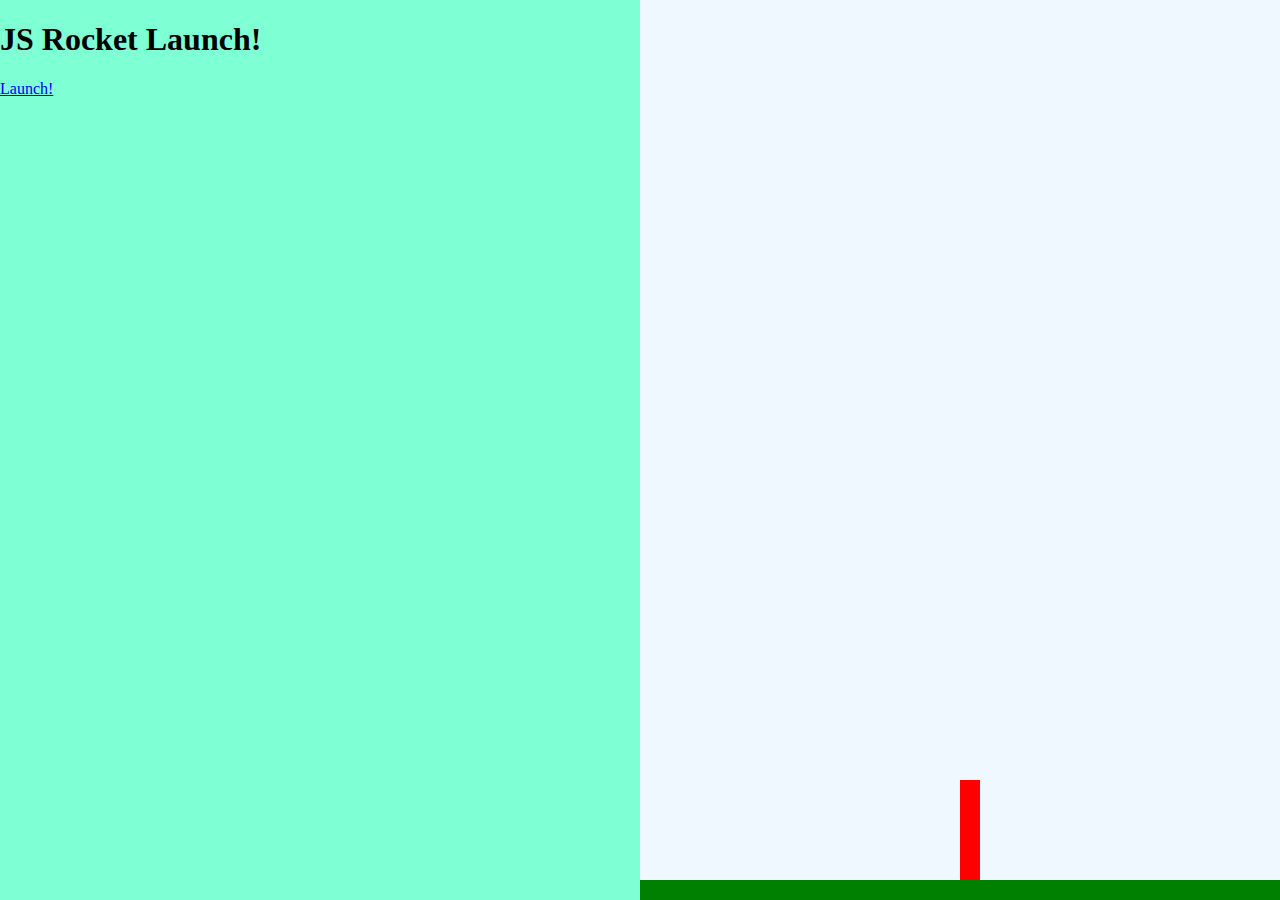
==== rocket.html @ 38b14ed2 "Made my rocket!" ====
<!DOCTYPE html>
<html>
<head>
	<meta charset="utf-8">
	<meta name="viewport" content="width=device-width, initial-scale=1">
	<title>Rocket Launch sequence!</title>
	<link rel="stylesheet" type="text/css" href="css/rocket.css">
	<script type="text/javascript" src="js/rocket.js"></script>
</head>
<body class="body-state1">
	<div class = "left">
		<div class="state1">
			<h1>JS Rocket Launch!</h1>
			<a href="#" class="button" onclick="changeState(2);">Launch!</a>
		</div>
		<div class="state2">
			<h1 id="countdown">10</h1>
			<a href="#" class="button" onclick="changeState(1);">Abort!</a>
		</div>
		<div class="state3">
			<h1>Lift Off!</h1>
		</div>
		<div class="state4">
			<h1>Well done!</h1>
			<a href="#" class="button" onclick="changeState(1);">Do it again!</a>
		</div>
		<div class="state5">
			<h1>Oh No!!!!!</h1>
			<a href="#" class="button" onclick="changeState(1);">Try again!</a>
		</div>

	</div>
	<div class = "right">
		<div class="ground"></div>
		<div class="rocket"></div>
	</div>
</body>
</html>
---- css/rocket.css ----
.left{
	background-color: aquamarine;
	position: fixed;
	width: 50%;	
	height: 100%;
	top: 0;
	left: 0;
}

.right{
	background-color: aliceblue;
	position: fixed;
	width: 50%;
	height: 100%;
	top: 0;
	right: 0;
}

.ground{
	background-color: green;
	position: absolute;
	bottom: 0;
	left: 0;
	width: 100%;
	height: 20px;
}

.rocket{
	position: absolute;
	left: 50%;
	bottom: 20px;
	width: 20px;
	height: 100px;
	background-color: red;
	transition: bottom 10000ms;
}

body.body-state1 .rocket{
	transition: none;
}


body.body-state3 .rocket,
body.body-state4 .rocket{
	bottom: 1000px;
}

.state1, 
.state2,
.state3,
.state4,
.state5{
	display: none;
}

body.body-state1 .state1{display: block;}
body.body-state2 .state2{display: block;}
body.body-state3 .state3{display: block;}
body.body-state4 .state4{display: block;}
body.body-state5 .state5{display: block;}

a{

}

a.button{

}
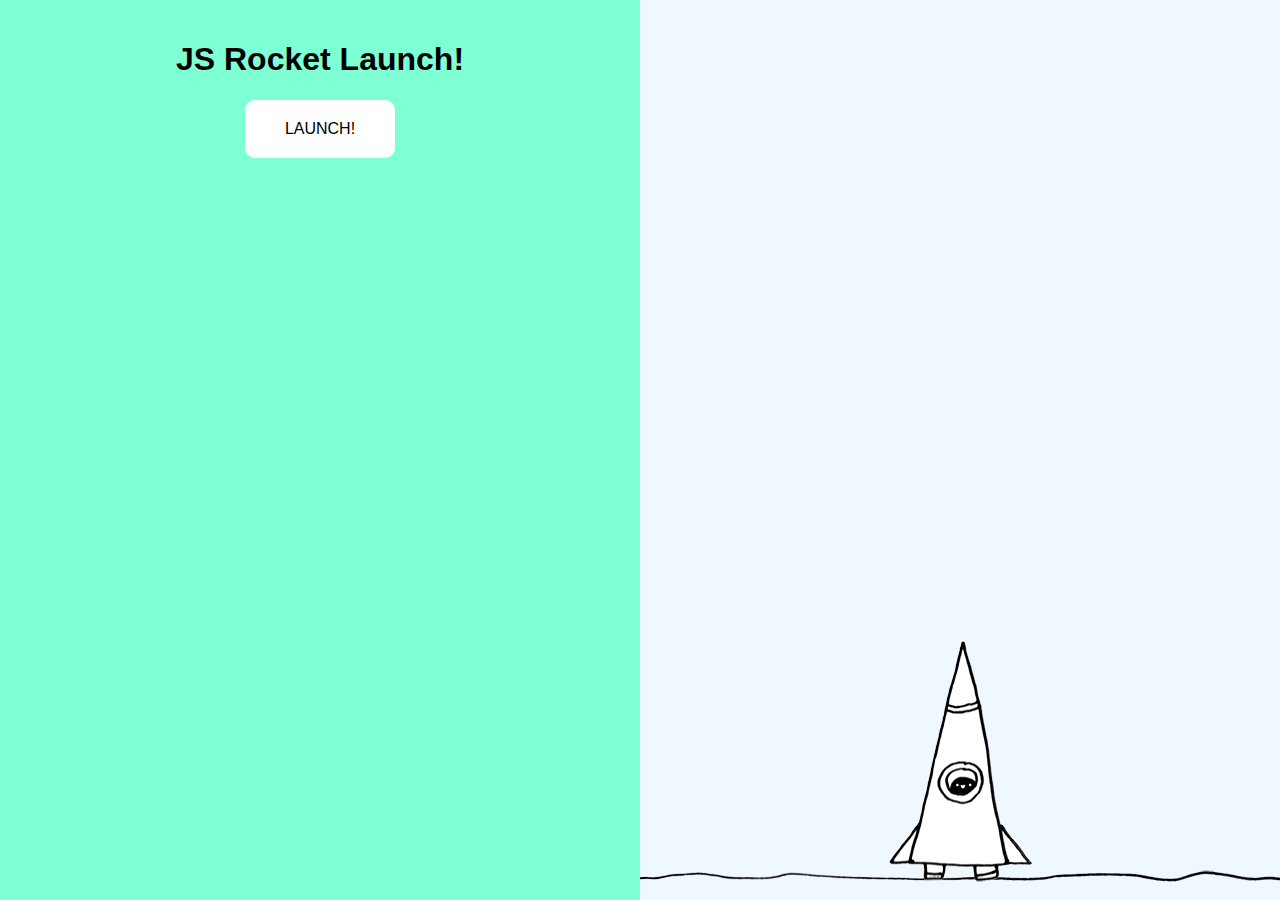
==== commit 93c3f905: "Made our rocket cool with drawings etc" ====
--- a/rocket.html
+++ b/rocket.html
@@ -9,22 +9,22 @@
 </head>
 <body class="body-state1">
 	<div class = "left">
-		<div class="state1">
+		<div class="interface state1">
 			<h1>JS Rocket Launch!</h1>
 			<a href="#" class="button" onclick="changeState(2);">Launch!</a>
 		</div>
-		<div class="state2">
+		<div class="interface state2">
 			<h1 id="countdown">10</h1>
-			<a href="#" class="button" onclick="changeState(1);">Abort!</a>
+			<a href="#" onclick="changeState(1);">Abort!</a>
 		</div>
-		<div class="state3">
+		<div class="interface state3">
 			<h1>Lift Off!</h1>
 		</div>
-		<div class="state4">
+		<div class="interface state4">
 			<h1>Well done!</h1>
 			<a href="#" class="button" onclick="changeState(1);">Do it again!</a>
 		</div>
-		<div class="state5">
+		<div class="interface state5">
 			<h1>Oh No!!!!!</h1>
 			<a href="#" class="button" onclick="changeState(1);">Try again!</a>
 		</div>
@@ -33,6 +33,8 @@
 	<div class = "right">
 		<div class="ground"></div>
 		<div class="rocket"></div>
+		<div class="nervous" id="nervous"></div>
+		<div class="cant-wait" id="cant-wait"></div>
 	</div>
 </body>
 </html>--- a/css/rocket.css
+++ b/css/rocket.css
@@ -5,6 +5,11 @@
 	height: 100%;
 	top: 0;
 	left: 0;
+}
+
+.interface{
+	text-align: center;
+	padding: 20px;
 }
 
 .right{
@@ -17,28 +22,73 @@
 }
 
 .ground{
-	background-color: green;
+	background: url('../img/ground.png') no-repeat center 0;
 	position: absolute;
-	bottom: 0;
+	bottom: 10px;
 	left: 0;
 	width: 100%;
 	height: 20px;
 }
 
+.nervous{
+	position: absolute;
+	bottom: 220px;
+	left: 50%;
+	background: url('../img/nervous.png') no-repeat 0 0;
+	width: 223px;
+	height: 100px;
+	margin-left: -180px;
+	display: none;
+}
+
+.nervous.show{
+	display: block;
+}
+
+.cant-wait{
+	position: absolute;
+	bottom: 220px;
+	left: 50%;
+	background: url('../img/cant-wait.png') no-repeat 0 0;
+	width: 206px;
+	height: 65px;
+	display: none;
+}
+
+.cant-wait.show{
+	display: block;
+}
+
 .rocket{
 	position: absolute;
 	left: 50%;
-	bottom: 20px;
-	width: 20px;
-	height: 100px;
-	background-color: red;
+	bottom: -13px;
+	width: 143px;
+	height: 272px;
+	margin-left: -71.5px;
+	background: url('../img/rocket-state1.png') no-repeat 0 0;
 	transition: bottom 10000ms;
+}
+
+/* rocket bg image */
+body.body-state2 .rocket{
+	background-image: url('../img/rocket-state2.gif')
+}
+
+body.body-state3 .rocket,
+body.body-state4 .rocket{
+	background-image: url('../img/rocket-state3.gif')
+}
+body.body-state5 .rocket{
+	background-image: url('../img/boom.png');
+	width: 209px;
+	height: 200px;
+	margin-left: -104.5;
 }
 
 body.body-state1 .rocket{
 	transition: none;
 }
-
 
 body.body-state3 .rocket,
 body.body-state4 .rocket{
@@ -59,10 +109,21 @@
 body.body-state4 .state4{display: block;}
 body.body-state5 .state5{display: block;}
 
-a{
-
+a.button{
+	display: inline-block;
+	background-color: white;
+	color: black;
+	padding: 20px 40px;
+	text-decoration: none;
+	border-radius: 10px;
+	text-transform: uppercase;
+	transition: color 300ms;
 }
 
-a.button{
+a:hover{
+	color: red;
+}
 
-}+ body{
+ 	font-family: 'helvetica', 'arial', 'sans-serif;'
+ }